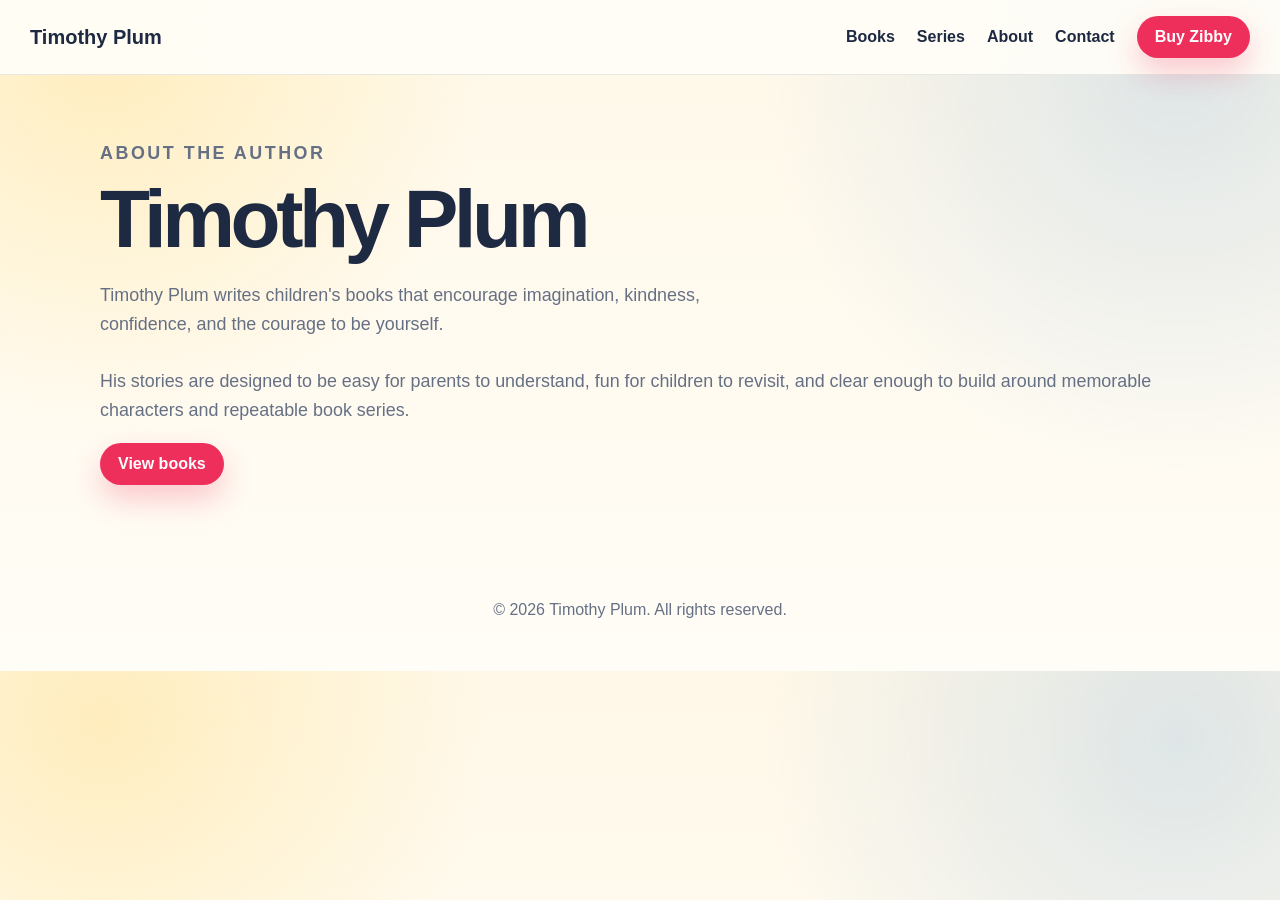
==== about.html @ 805ca58b "Add files via upload" ====
<!doctype html>
<html lang="en">
<head>
<meta charset="utf-8">
<meta name="viewport" content="width=device-width, initial-scale=1">
<title>About | Timothy Plum</title>
<meta name="description" content="Children&#x27;s books by Timothy Plum.">
<link rel="stylesheet" href="style.css">
</head>
<body>

<header class="topbar">
  <a class="logo" href="index.html">Timothy Plum</a>
  <nav>
    <a href="books.html">Books</a>
    <a href="series.html">Series</a>
    <a href="about.html">About</a>
    <a href="contact.html">Contact</a>
  </nav>
  <a class="nav-cta" href="https://www.amazon.com/Zibby-does-anyway-Timothy-Plum/dp/B0GZF2C7PM" target="_blank" rel="noopener">Buy Zibby</a>
</header>


<main>
<section class="section">
  <p class="eyebrow">About the author</p>
  <h1>Timothy Plum</h1>
  <p class="lead">Timothy Plum writes children's books that encourage imagination, kindness, confidence, and the courage to be yourself.</p>
  <p>His stories are designed to be easy for parents to understand, fun for children to revisit, and clear enough to build around memorable characters and repeatable book series.</p>
  <a class="btn primary" href="books.html">View books</a>
</section>
</main>


<footer>
  <p>© <span id="year"></span> Timothy Plum. All rights reserved.</p>
</footer>
<script>document.getElementById("year").textContent = new Date().getFullYear();</script>

</body>
</html>
---- style.css ----
:root{
  --ink:#1e2942;
  --muted:#667085;
  --cream:#fff8e8;
  --paper:#fffdf7;
  --pink:#ef2f5b;
  --blue:#2477d4;
  --gold:#ffd86b;
  --green:#48b86f;
  --shadow:rgba(30,41,66,.16);
}
*{box-sizing:border-box}
html{scroll-behavior:smooth}
body{
  margin:0;
  font-family:Arial,Helvetica,sans-serif;
  color:var(--ink);
  background:
    radial-gradient(circle at 8% 8%, rgba(255,216,107,.34), transparent 24rem),
    radial-gradient(circle at 92% 10%, rgba(36,119,212,.15), transparent 26rem),
    linear-gradient(180deg,var(--cream),var(--paper));
}
a{color:inherit}
.topbar{
  position:sticky;top:0;z-index:20;
  display:grid;grid-template-columns:auto 1fr auto;
  gap:22px;align-items:center;
  padding:16px 30px;
  background:rgba(255,253,247,.95);
  border-bottom:1px solid rgba(30,41,66,.10);
  backdrop-filter:blur(12px);
}
.logo{text-decoration:none;font-weight:900;font-size:1.25rem}
nav{justify-self:end;display:flex;gap:22px;align-items:center}
nav a{text-decoration:none;font-weight:850}
.nav-cta,.btn{
  display:inline-block;
  border-radius:999px;
  padding:12px 18px;
  text-decoration:none;
  font-weight:900;
}
.nav-cta,.primary{background:var(--pink);color:#fff;box-shadow:0 14px 30px rgba(239,47,91,.25)}
.secondary{background:#fff;border:2px solid rgba(30,41,66,.16)}
.hero{
  width:min(1180px,calc(100% - 40px));
  margin:0 auto;
  padding:58px 0 34px;
  display:grid;
  grid-template-columns:1.02fr .98fr;
  gap:52px;
  align-items:center;
}
.eyebrow{
  margin:0 0 12px;
  color:#865f12;
  text-transform:uppercase;
  font-size:.78rem;
  font-weight:900;
  letter-spacing:.14em;
}
h1{
  margin:0;
  font-size:clamp(3rem,6.4vw,5.7rem);
  line-height:.94;
  letter-spacing:-.055em;
}
h2{
  margin:0 0 18px;
  font-size:clamp(2.1rem,4.5vw,3.8rem);
  line-height:1;
  letter-spacing:-.045em;
}
h3{font-size:1.45rem;margin:0 0 10px}
.lead,.section p,.card p,.book-copy p,.clean-list{
  color:var(--muted);
  font-size:1.12rem;
  line-height:1.62;
}
.lead{max-width:670px;margin:24px 0 28px;font-size:1.24rem}
.cta-row{display:flex;gap:12px;flex-wrap:wrap}
.microcopy{margin-top:14px;color:var(--muted);font-weight:800}
.cover-stage{position:relative;display:grid;place-items:center}
.cover-stage:before{
  content:"";
  position:absolute;
  width:88%;height:82%;
  border-radius:42px;
  background:linear-gradient(145deg,rgba(255,216,107,.72),rgba(143,211,255,.38));
  transform:rotate(4deg);
  box-shadow:0 32px 84px var(--shadow);
}
.cover-stage img{
  position:relative;
  width:min(430px,100%);
  border-radius:18px;
  box-shadow:0 26px 70px rgba(30,41,66,.25);
  transform:rotate(-2deg);
}
.section{width:min(1080px,calc(100% - 40px));margin:0 auto;padding:64px 0}
.series-grid{display:grid;grid-template-columns:repeat(3,1fr);gap:20px;margin-top:28px}
.card{
  background:rgba(255,255,255,.78);
  border:1px solid rgba(30,41,66,.08);
  border-radius:28px;
  padding:24px;
  box-shadow:0 18px 46px rgba(30,41,66,.09);
}
.card img{width:100%;border-radius:16px;box-shadow:0 14px 34px rgba(30,41,66,.13);margin-bottom:18px}
.badge{display:inline-block;margin-bottom:14px;padding:7px 11px;border-radius:999px;background:#fff1b8;color:#714d00;font-weight:900;font-size:.78rem;text-transform:uppercase;letter-spacing:.08em}
.badge.live{background:#ffe3ea;color:#a30d35}
.feature-book{
  display:grid;grid-template-columns:300px 1fr;gap:42px;align-items:center;
  padding:36px;
  border-radius:34px;
  background:rgba(255,255,255,.82);
  box-shadow:0 28px 70px var(--shadow);
}
.feature-book img{width:100%;border-radius:16px;box-shadow:0 18px 46px rgba(30,41,66,.18)}
.clean-list{padding-left:20px;margin-bottom:26px}
.strip{
  margin:36px auto 0;
  padding:58px 20px;
  text-align:center;
  color:#fff;
  background:linear-gradient(135deg,var(--pink),#ff9f1c);
}
.strip h2{width:min(900px,calc(100% - 40px));margin:0 auto 24px;color:#fff}
.footer-grid{display:grid;grid-template-columns:1fr 1fr;gap:22px;align-items:start}
.email-link{font-weight:900;color:var(--pink);font-size:1.12rem}
footer{text-align:center;padding:36px 20px;color:var(--muted)}
@media(max-width:860px){
  .topbar{grid-template-columns:1fr}
  nav{justify-self:start;flex-wrap:wrap}
  .hero,.feature-book,.series-grid,.footer-grid{grid-template-columns:1fr}
  .hero-copy{order:2}
  .cover-stage{order:1}
  .cover-stage img{width:min(320px,86vw)}
}
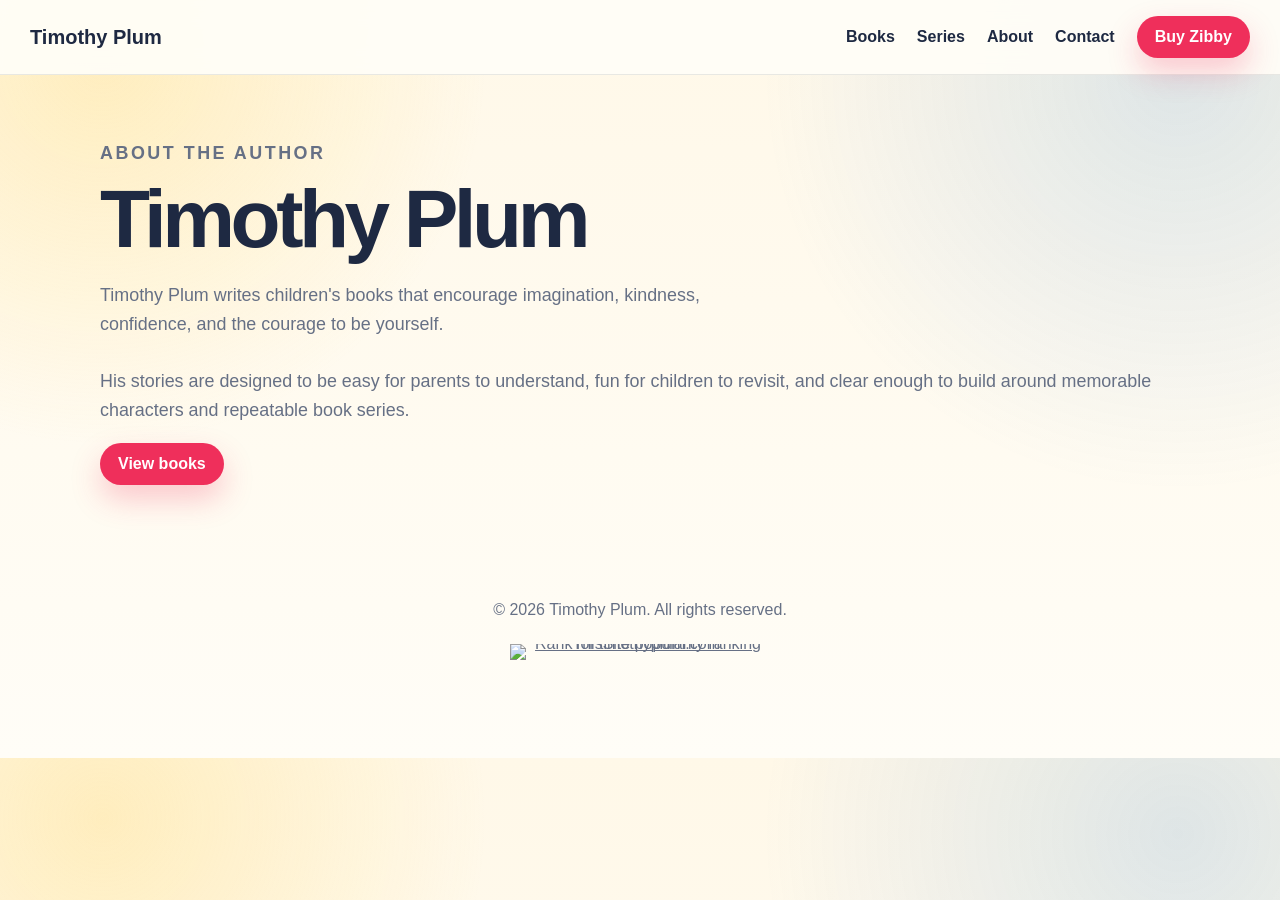
==== commit f33c1ef7: "Add compact RankThisSite badge to Timothy Plum website footer" ====
--- a/about.html
+++ b/about.html
@@ -7,6 +7,15 @@
 <meta name="description" content="Children&#x27;s books by Timothy Plum.">
 <link rel="stylesheet" href="style.css">
 </head>
+  <!-- Google tag (gtag.js) -->
+<script async src="https://www.googletagmanager.com/gtag/js?id=G-JB4Q1H96R7"></script>
+<script>
+  window.dataLayer = window.dataLayer || [];
+  function gtag(){dataLayer.push(arguments);}
+  gtag('js', new Date());
+
+  gtag('config', 'G-JB4Q1H96R7');
+</script>
 <body>
 
 <header class="topbar">
@@ -34,8 +43,11 @@
 
 <footer>
   <p>© <span id="year"></span> Timothy Plum. All rights reserved.</p>
+  <a class="rankthissite-link" href="https://rankthissite.com/site/timothyplum.com" target="_blank" rel="noopener noreferrer" aria-label="View timothyplum.com on RankThisSite">
+    <img src="https://rankthissite.com/api/badge?domain=timothyplum.com&amp;style=rank&amp;background=transparent" alt="RankThisSite popularity ranking for timothyplum.com" width="320" height="96" loading="lazy" decoding="async">
+  </a>
 </footer>
 <script>document.getElementById("year").textContent = new Date().getFullYear();</script>
 
 </body>
-</html>+</html>
--- a/style.css
+++ b/style.css
@@ -138,3 +138,8 @@
   .cover-stage{order:1}
   .cover-stage img{width:min(320px,86vw)}
 }
+
+/* Compact, accessible RankThisSite badge in the shared footer. */
+.rankthissite-link{display:inline-block;width:min(260px,100%);border-radius:12px;line-height:0}
+.rankthissite-link img{display:block;width:100%;height:auto}
+.rankthissite-link:focus-visible{outline:3px solid var(--blue);outline-offset:4px}
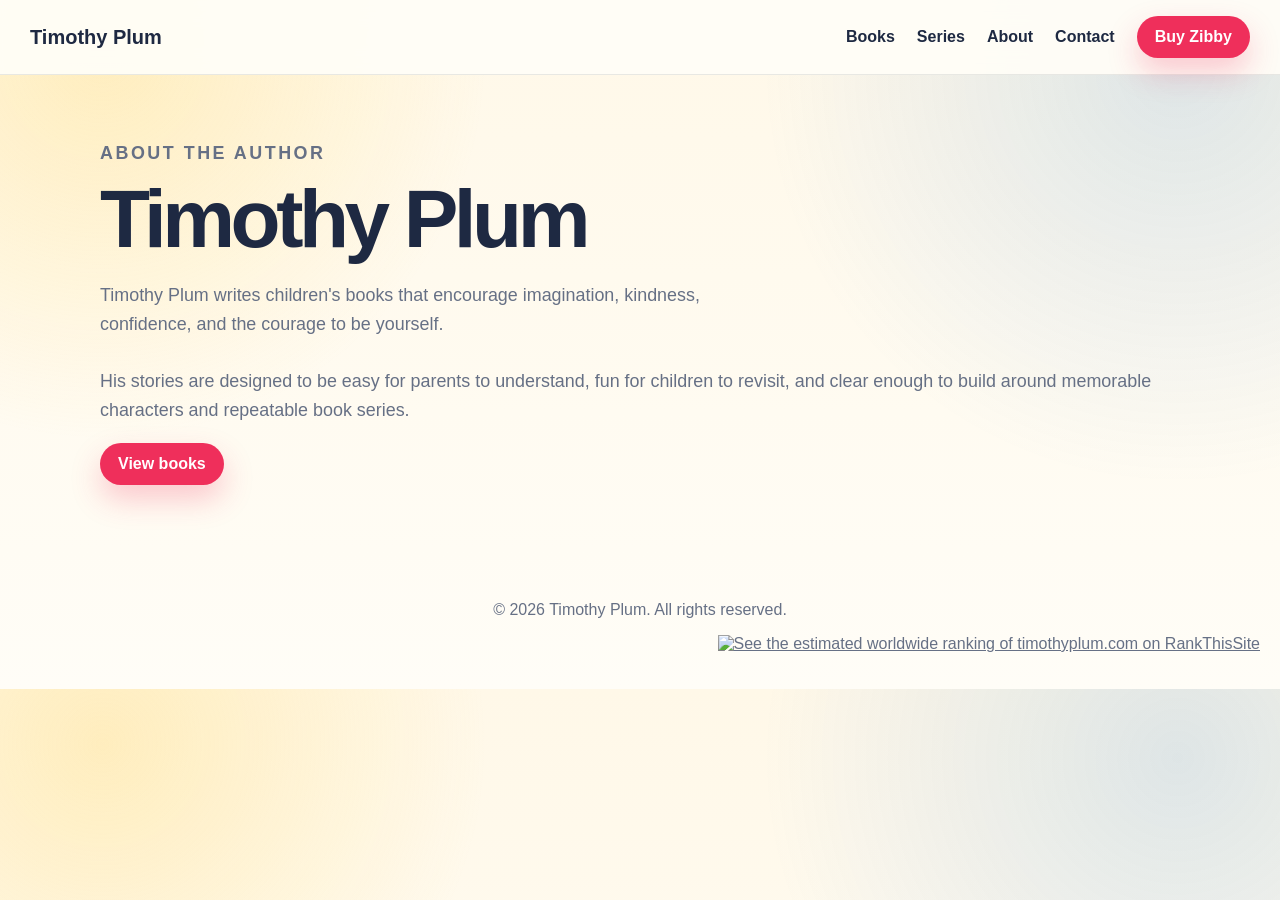
==== commit 340bba7e: "Replace RankThisSite link right aligned" ====
--- a/about.html
+++ b/about.html
@@ -43,9 +43,7 @@
 
 <footer>
   <p>© <span id="year"></span> Timothy Plum. All rights reserved.</p>
-  <a class="rankthissite-link" href="https://rankthissite.com/site/timothyplum.com" target="_blank" rel="noopener noreferrer" aria-label="View timothyplum.com on RankThisSite">
-    <img src="https://rankthissite.com/api/badge?domain=timothyplum.com&amp;style=rank&amp;background=transparent" alt="RankThisSite popularity ranking for timothyplum.com" width="320" height="96" loading="lazy" decoding="async">
-  </a>
+  <div style="text-align:right"><a href="https://rankthissite.com/site/timothyplum.com?via=badge" target="_blank" rel="noopener nofollow" referrerpolicy="origin"><img src="https://rankthissite.com/api/badge?domain=timothyplum.com&amp;style=rank&amp;percent=1&amp;background=transparent&amp;text=light&amp;badgever=4" alt="See the estimated worldwide ranking of timothyplum.com on RankThisSite" width="320" height="96" loading="lazy" referrerpolicy="no-referrer" style="max-width:100%;height:auto"></a></div>
 </footer>
 <script>document.getElementById("year").textContent = new Date().getFullYear();</script>
 
